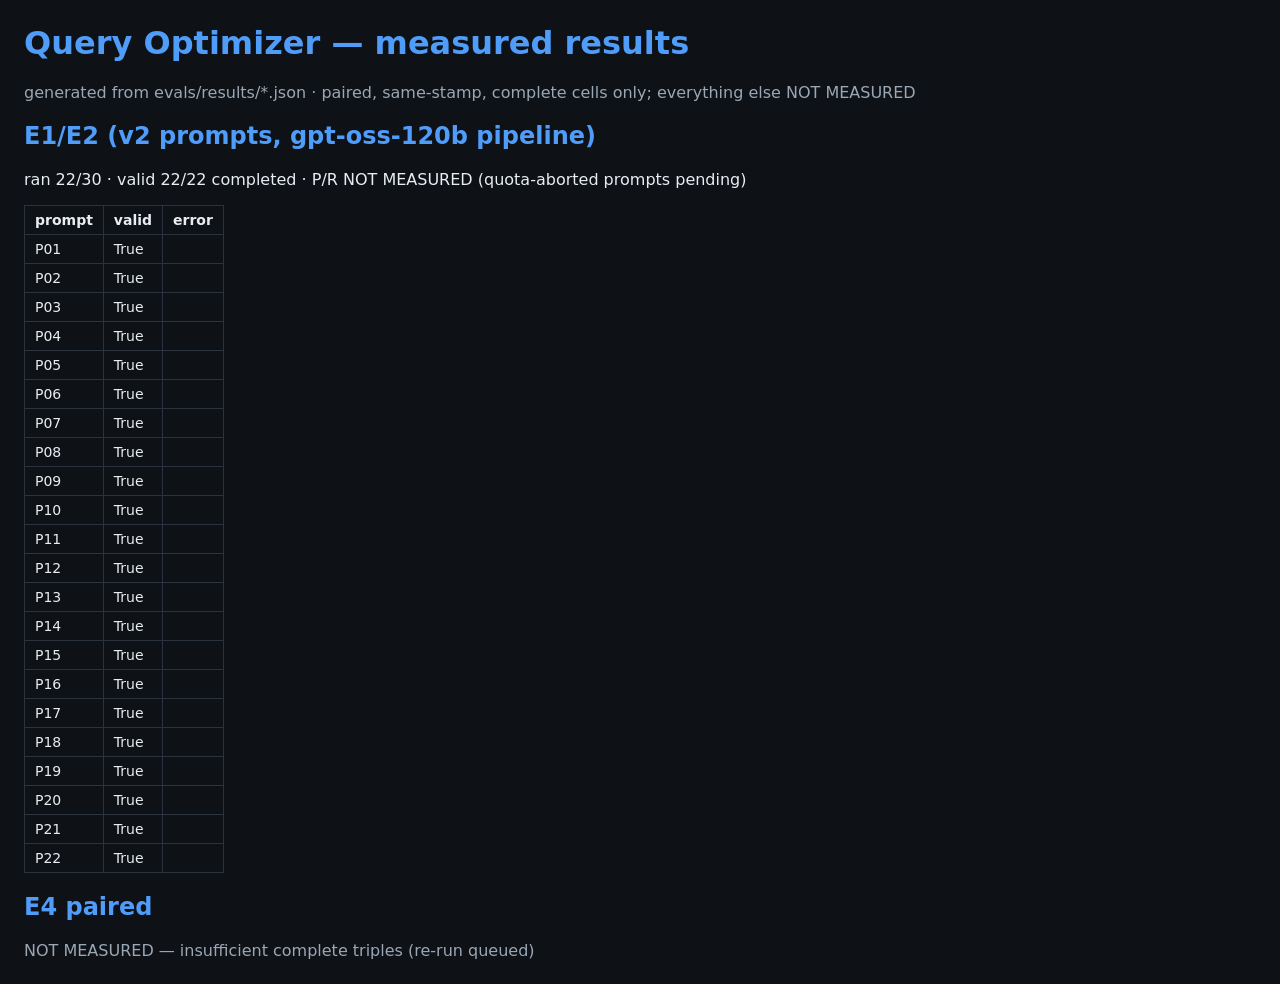
==== docs/report.html @ 388cde39 "WP13: stamp semantics v2 + quota fixes (normalization, merged counters, header preference, 429-daily" ====
<!DOCTYPE html><html><head><meta charset='utf-8'><title>QO measured results</title><style>body{font-family:system-ui,sans-serif;margin:24px;background:#0e1116;color:#e8edf2}
table{border-collapse:collapse;font-variant-numeric:tabular-nums;margin:8px 0}
th,td{padding:6px 10px;border:1px solid #2a323d;font-size:14px;text-align:left}
h1,h2{color:#4f9cf9} .muted{color:#9aa7b4} .warn{color:#d9a53f}
code{background:#151a21;padding:2px 6px;border-radius:4px}</style></head><body><h1>Query Optimizer — measured results</h1><p class='muted'>generated from evals/results/*.json · paired, same-stamp, complete cells only; everything else NOT MEASURED</p><h2>E1/E2 (v2 prompts, gpt-oss-120b pipeline)</h2><p>ran 22/30 · valid 22/22 completed · P/R NOT MEASURED (quota-aborted prompts pending)</p><table><thead><tr><th>prompt</th><th>valid</th><th>error</th></tr></thead><tbody><tr><td>P01</td><td>True</td><td></td></tr><tr><td>P02</td><td>True</td><td></td></tr><tr><td>P03</td><td>True</td><td></td></tr><tr><td>P04</td><td>True</td><td></td></tr><tr><td>P05</td><td>True</td><td></td></tr><tr><td>P06</td><td>True</td><td></td></tr><tr><td>P07</td><td>True</td><td></td></tr><tr><td>P08</td><td>True</td><td></td></tr><tr><td>P09</td><td>True</td><td></td></tr><tr><td>P10</td><td>True</td><td></td></tr><tr><td>P11</td><td>True</td><td></td></tr><tr><td>P12</td><td>True</td><td></td></tr><tr><td>P13</td><td>True</td><td></td></tr><tr><td>P14</td><td>True</td><td></td></tr><tr><td>P15</td><td>True</td><td></td></tr><tr><td>P16</td><td>True</td><td></td></tr><tr><td>P17</td><td>True</td><td></td></tr><tr><td>P18</td><td>True</td><td></td></tr><tr><td>P19</td><td>True</td><td></td></tr><tr><td>P20</td><td>True</td><td></td></tr><tr><td>P21</td><td>True</td><td></td></tr><tr><td>P22</td><td>True</td><td></td></tr></tbody></table><h2>E4 paired</h2><p class='muted'>NOT MEASURED — insufficient complete triples (re-run queued)</p></body></html>
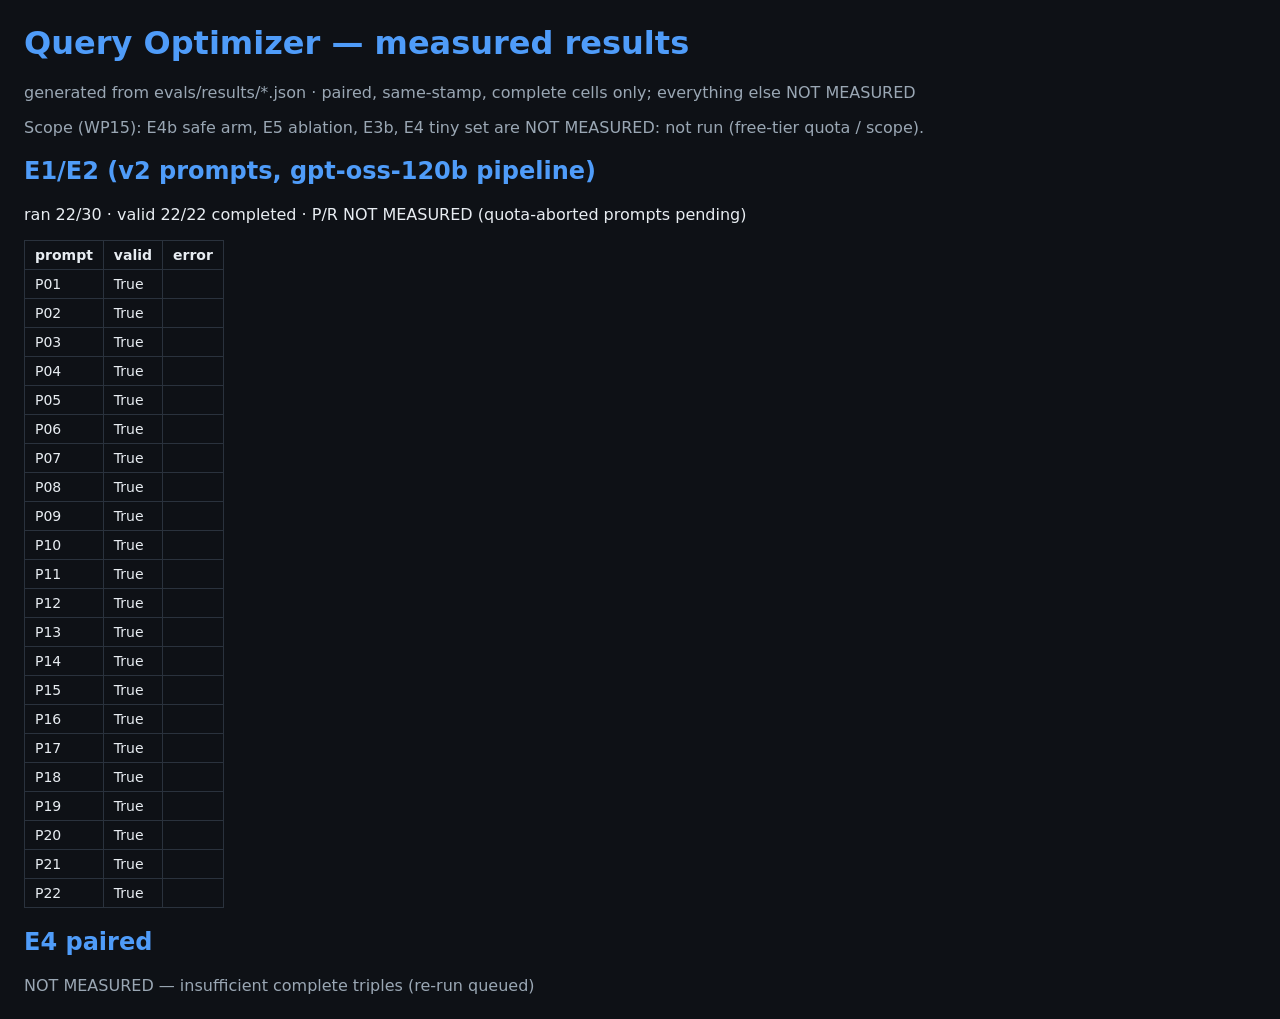
==== commit dfe14a9e: "WP15: scope cut - EVAL_STAGES (default S1,S2,S6; S2b/S3/S4/S5 DISABLED), quota SUM re-confirmed + pr" ====
--- a/docs/report.html
+++ b/docs/report.html
@@ -2,4 +2,4 @@
 table{border-collapse:collapse;font-variant-numeric:tabular-nums;margin:8px 0}
 th,td{padding:6px 10px;border:1px solid #2a323d;font-size:14px;text-align:left}
 h1,h2{color:#4f9cf9} .muted{color:#9aa7b4} .warn{color:#d9a53f}
-code{background:#151a21;padding:2px 6px;border-radius:4px}</style></head><body><h1>Query Optimizer — measured results</h1><p class='muted'>generated from evals/results/*.json · paired, same-stamp, complete cells only; everything else NOT MEASURED</p><h2>E1/E2 (v2 prompts, gpt-oss-120b pipeline)</h2><p>ran 22/30 · valid 22/22 completed · P/R NOT MEASURED (quota-aborted prompts pending)</p><table><thead><tr><th>prompt</th><th>valid</th><th>error</th></tr></thead><tbody><tr><td>P01</td><td>True</td><td></td></tr><tr><td>P02</td><td>True</td><td></td></tr><tr><td>P03</td><td>True</td><td></td></tr><tr><td>P04</td><td>True</td><td></td></tr><tr><td>P05</td><td>True</td><td></td></tr><tr><td>P06</td><td>True</td><td></td></tr><tr><td>P07</td><td>True</td><td></td></tr><tr><td>P08</td><td>True</td><td></td></tr><tr><td>P09</td><td>True</td><td></td></tr><tr><td>P10</td><td>True</td><td></td></tr><tr><td>P11</td><td>True</td><td></td></tr><tr><td>P12</td><td>True</td><td></td></tr><tr><td>P13</td><td>True</td><td></td></tr><tr><td>P14</td><td>True</td><td></td></tr><tr><td>P15</td><td>True</td><td></td></tr><tr><td>P16</td><td>True</td><td></td></tr><tr><td>P17</td><td>True</td><td></td></tr><tr><td>P18</td><td>True</td><td></td></tr><tr><td>P19</td><td>True</td><td></td></tr><tr><td>P20</td><td>True</td><td></td></tr><tr><td>P21</td><td>True</td><td></td></tr><tr><td>P22</td><td>True</td><td></td></tr></tbody></table><h2>E4 paired</h2><p class='muted'>NOT MEASURED — insufficient complete triples (re-run queued)</p></body></html>+code{background:#151a21;padding:2px 6px;border-radius:4px}</style></head><body><h1>Query Optimizer — measured results</h1><p class='muted'>generated from evals/results/*.json · paired, same-stamp, complete cells only; everything else NOT MEASURED</p><p class='muted'>Scope (WP15): E4b safe arm, E5 ablation, E3b, E4 tiny set are NOT MEASURED: not run (free-tier quota / scope).</p><h2>E1/E2 (v2 prompts, gpt-oss-120b pipeline)</h2><p>ran 22/30 · valid 22/22 completed · P/R NOT MEASURED (quota-aborted prompts pending)</p><table><thead><tr><th>prompt</th><th>valid</th><th>error</th></tr></thead><tbody><tr><td>P01</td><td>True</td><td></td></tr><tr><td>P02</td><td>True</td><td></td></tr><tr><td>P03</td><td>True</td><td></td></tr><tr><td>P04</td><td>True</td><td></td></tr><tr><td>P05</td><td>True</td><td></td></tr><tr><td>P06</td><td>True</td><td></td></tr><tr><td>P07</td><td>True</td><td></td></tr><tr><td>P08</td><td>True</td><td></td></tr><tr><td>P09</td><td>True</td><td></td></tr><tr><td>P10</td><td>True</td><td></td></tr><tr><td>P11</td><td>True</td><td></td></tr><tr><td>P12</td><td>True</td><td></td></tr><tr><td>P13</td><td>True</td><td></td></tr><tr><td>P14</td><td>True</td><td></td></tr><tr><td>P15</td><td>True</td><td></td></tr><tr><td>P16</td><td>True</td><td></td></tr><tr><td>P17</td><td>True</td><td></td></tr><tr><td>P18</td><td>True</td><td></td></tr><tr><td>P19</td><td>True</td><td></td></tr><tr><td>P20</td><td>True</td><td></td></tr><tr><td>P21</td><td>True</td><td></td></tr><tr><td>P22</td><td>True</td><td></td></tr></tbody></table><h2>E4 paired</h2><p class='muted'>NOT MEASURED — insufficient complete triples (re-run queued)</p></body></html>
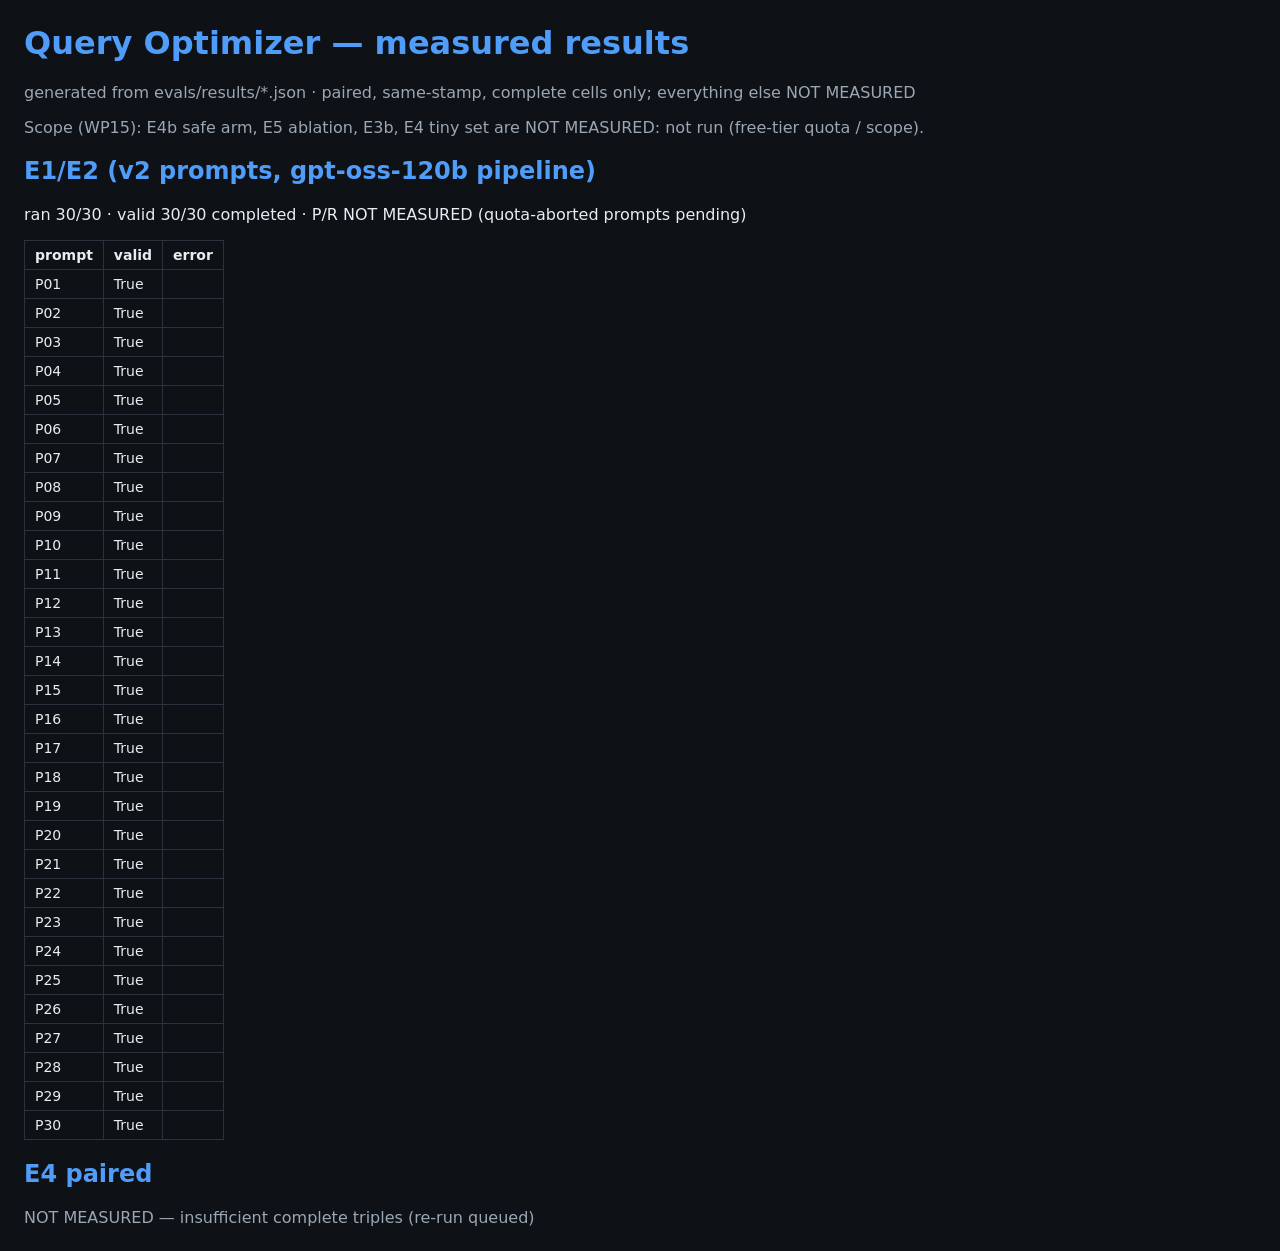
==== commit 51391000: "eval: final results (WP17)" ====
--- a/docs/report.html
+++ b/docs/report.html
@@ -2,4 +2,4 @@
 table{border-collapse:collapse;font-variant-numeric:tabular-nums;margin:8px 0}
 th,td{padding:6px 10px;border:1px solid #2a323d;font-size:14px;text-align:left}
 h1,h2{color:#4f9cf9} .muted{color:#9aa7b4} .warn{color:#d9a53f}
-code{background:#151a21;padding:2px 6px;border-radius:4px}</style></head><body><h1>Query Optimizer — measured results</h1><p class='muted'>generated from evals/results/*.json · paired, same-stamp, complete cells only; everything else NOT MEASURED</p><p class='muted'>Scope (WP15): E4b safe arm, E5 ablation, E3b, E4 tiny set are NOT MEASURED: not run (free-tier quota / scope).</p><h2>E1/E2 (v2 prompts, gpt-oss-120b pipeline)</h2><p>ran 22/30 · valid 22/22 completed · P/R NOT MEASURED (quota-aborted prompts pending)</p><table><thead><tr><th>prompt</th><th>valid</th><th>error</th></tr></thead><tbody><tr><td>P01</td><td>True</td><td></td></tr><tr><td>P02</td><td>True</td><td></td></tr><tr><td>P03</td><td>True</td><td></td></tr><tr><td>P04</td><td>True</td><td></td></tr><tr><td>P05</td><td>True</td><td></td></tr><tr><td>P06</td><td>True</td><td></td></tr><tr><td>P07</td><td>True</td><td></td></tr><tr><td>P08</td><td>True</td><td></td></tr><tr><td>P09</td><td>True</td><td></td></tr><tr><td>P10</td><td>True</td><td></td></tr><tr><td>P11</td><td>True</td><td></td></tr><tr><td>P12</td><td>True</td><td></td></tr><tr><td>P13</td><td>True</td><td></td></tr><tr><td>P14</td><td>True</td><td></td></tr><tr><td>P15</td><td>True</td><td></td></tr><tr><td>P16</td><td>True</td><td></td></tr><tr><td>P17</td><td>True</td><td></td></tr><tr><td>P18</td><td>True</td><td></td></tr><tr><td>P19</td><td>True</td><td></td></tr><tr><td>P20</td><td>True</td><td></td></tr><tr><td>P21</td><td>True</td><td></td></tr><tr><td>P22</td><td>True</td><td></td></tr></tbody></table><h2>E4 paired</h2><p class='muted'>NOT MEASURED — insufficient complete triples (re-run queued)</p></body></html>+code{background:#151a21;padding:2px 6px;border-radius:4px}</style></head><body><h1>Query Optimizer — measured results</h1><p class='muted'>generated from evals/results/*.json · paired, same-stamp, complete cells only; everything else NOT MEASURED</p><p class='muted'>Scope (WP15): E4b safe arm, E5 ablation, E3b, E4 tiny set are NOT MEASURED: not run (free-tier quota / scope).</p><h2>E1/E2 (v2 prompts, gpt-oss-120b pipeline)</h2><p>ran 30/30 · valid 30/30 completed · P/R NOT MEASURED (quota-aborted prompts pending)</p><table><thead><tr><th>prompt</th><th>valid</th><th>error</th></tr></thead><tbody><tr><td>P01</td><td>True</td><td></td></tr><tr><td>P02</td><td>True</td><td></td></tr><tr><td>P03</td><td>True</td><td></td></tr><tr><td>P04</td><td>True</td><td></td></tr><tr><td>P05</td><td>True</td><td></td></tr><tr><td>P06</td><td>True</td><td></td></tr><tr><td>P07</td><td>True</td><td></td></tr><tr><td>P08</td><td>True</td><td></td></tr><tr><td>P09</td><td>True</td><td></td></tr><tr><td>P10</td><td>True</td><td></td></tr><tr><td>P11</td><td>True</td><td></td></tr><tr><td>P12</td><td>True</td><td></td></tr><tr><td>P13</td><td>True</td><td></td></tr><tr><td>P14</td><td>True</td><td></td></tr><tr><td>P15</td><td>True</td><td></td></tr><tr><td>P16</td><td>True</td><td></td></tr><tr><td>P17</td><td>True</td><td></td></tr><tr><td>P18</td><td>True</td><td></td></tr><tr><td>P19</td><td>True</td><td></td></tr><tr><td>P20</td><td>True</td><td></td></tr><tr><td>P21</td><td>True</td><td></td></tr><tr><td>P22</td><td>True</td><td></td></tr><tr><td>P23</td><td>True</td><td></td></tr><tr><td>P24</td><td>True</td><td></td></tr><tr><td>P25</td><td>True</td><td></td></tr><tr><td>P26</td><td>True</td><td></td></tr><tr><td>P27</td><td>True</td><td></td></tr><tr><td>P28</td><td>True</td><td></td></tr><tr><td>P29</td><td>True</td><td></td></tr><tr><td>P30</td><td>True</td><td></td></tr></tbody></table><h2>E4 paired</h2><p class='muted'>NOT MEASURED — insufficient complete triples (re-run queued)</p></body></html>
